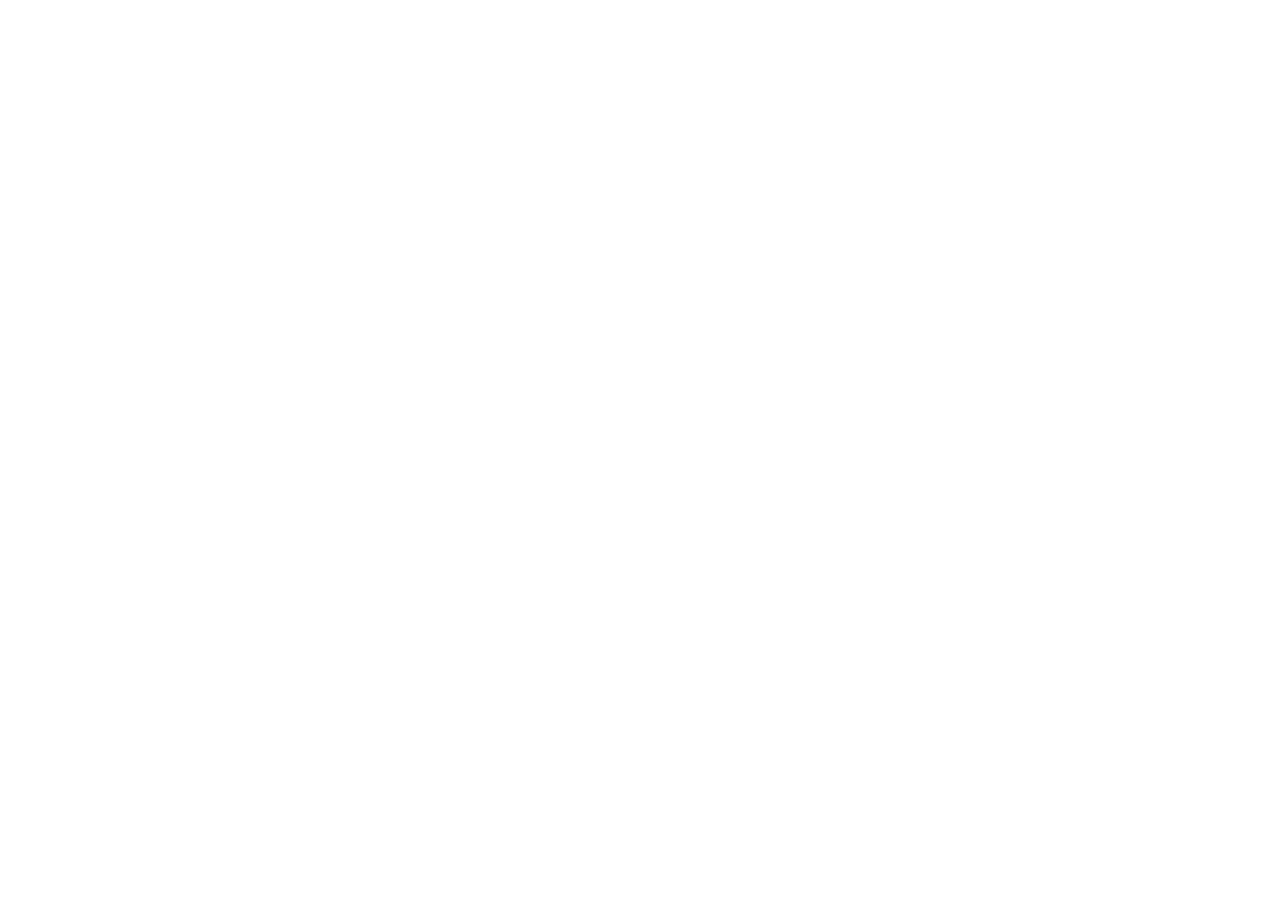
==== personalPortfolio/index.html @ 3214678d "personalPortfolio" ====
<!DOCTYPE html>
<html lang="pt-br">
<head>
    <meta charset="UTF-8">
    <meta name="viewport" content="width=device-width, initial-scale=1.0">
    <link rel="stylesheet" href="./styles.css">
    <title>Portfólio Pessoal</title>
</head>
<body>
    
</body>
</html>
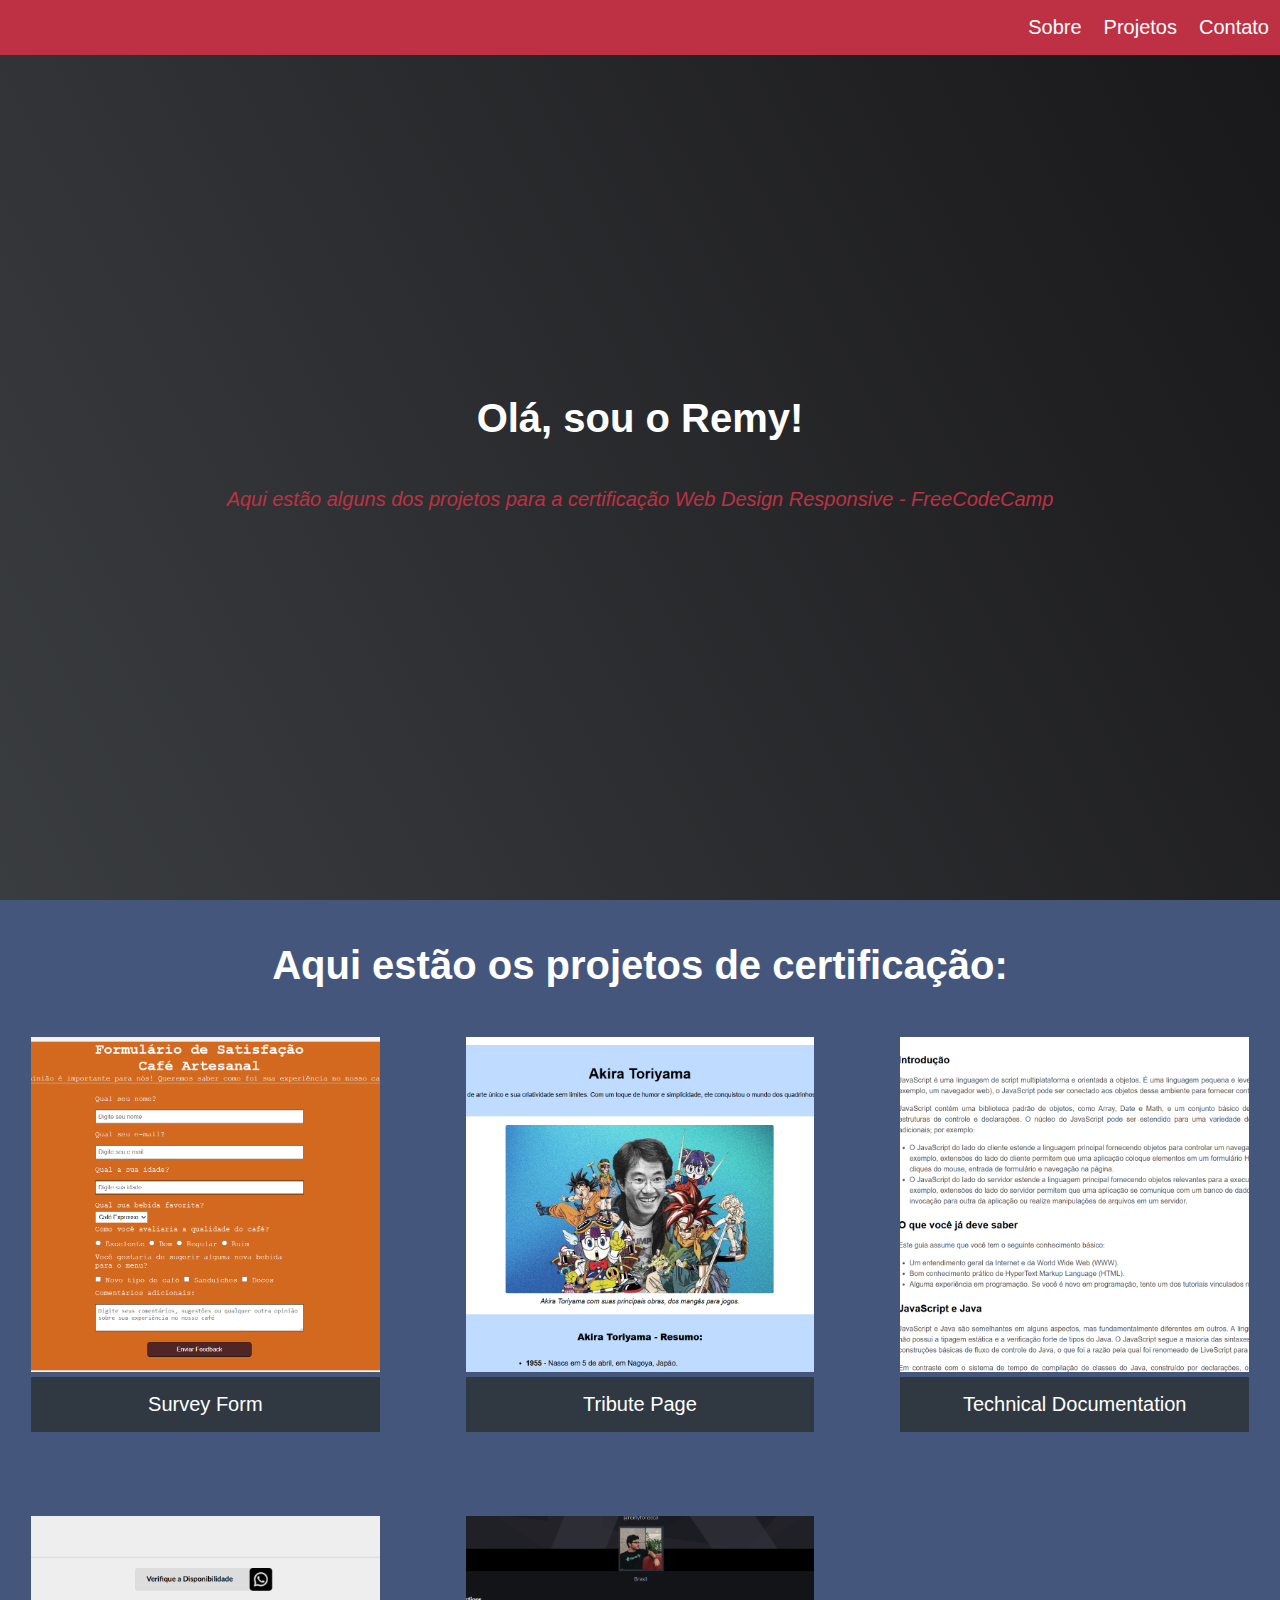
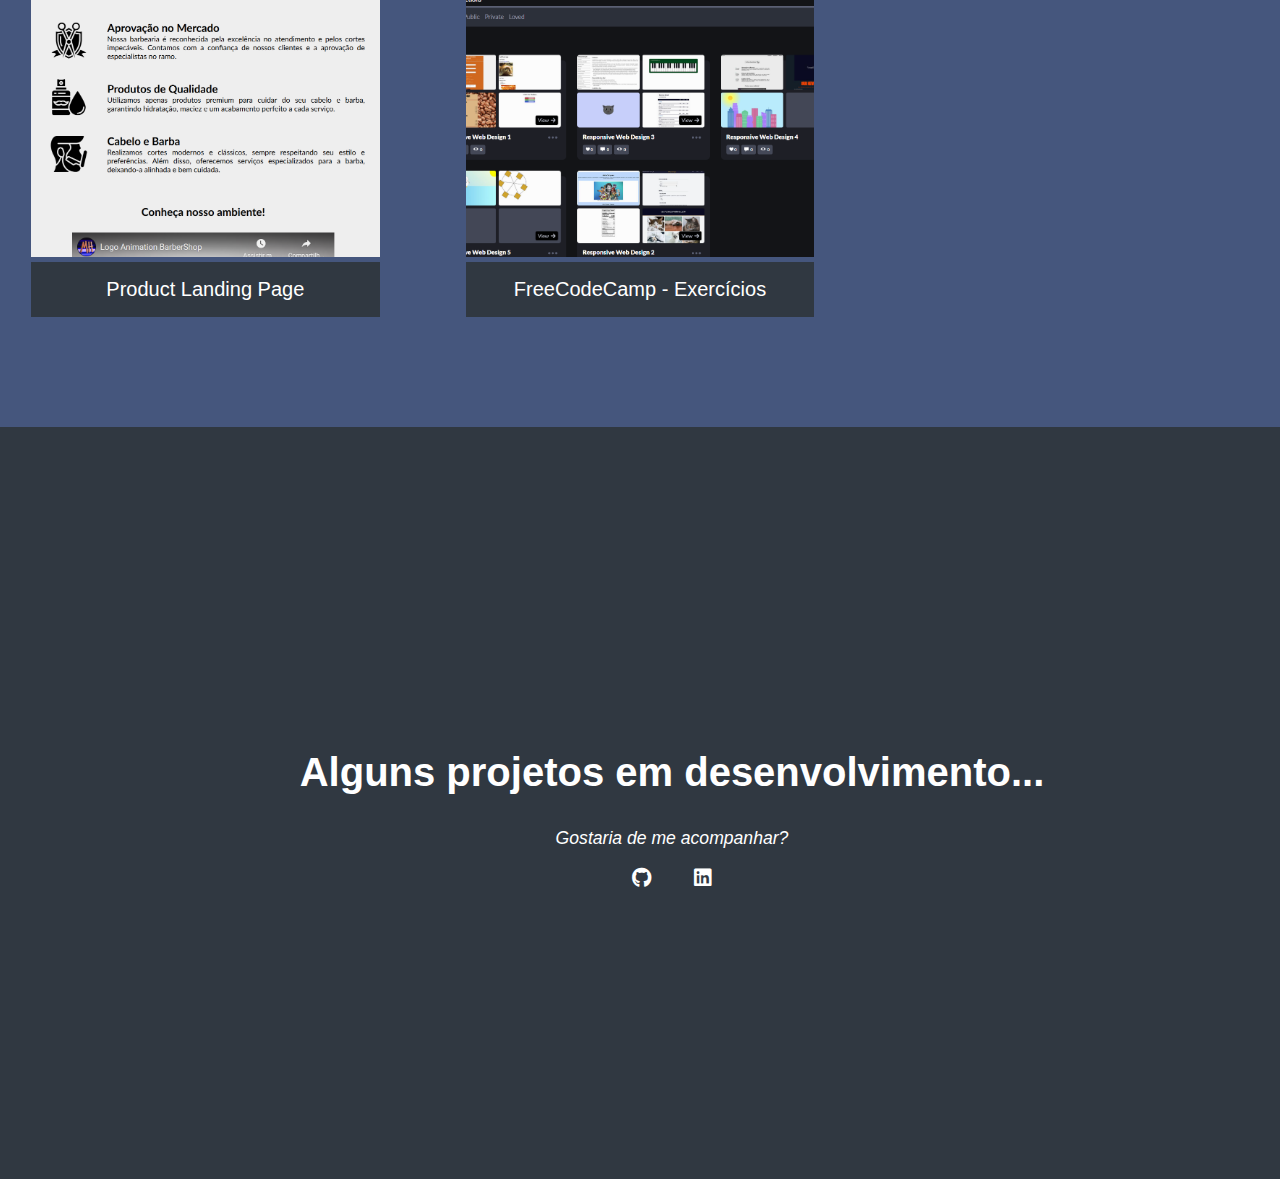
==== commit 6f97ddb4: "personalPortfoloio" ====
--- a/personalPortfolio/index.html
+++ b/personalPortfolio/index.html
@@ -4,9 +4,40 @@
     <meta charset="UTF-8">
     <meta name="viewport" content="width=device-width, initial-scale=1.0">
     <link rel="stylesheet" href="./styles.css">
+    <link rel="stylesheet" href="https://cdnjs.cloudflare.com/ajax/libs/font-awesome/6.7.2/css/all.min.css" integrity="sha512-Evv84Mr4kqVGRNSgIGL/F/aIDqQb7xQ2vcrdIwxfjThSH8CSR7PBEakCr51Ck+w+/U6swU2Im1vVX0SVk9ABhg==" crossorigin="anonymous" referrerpolicy="no-referrer" />
     <title>Portfólio Pessoal</title>
 </head>
 <body>
-    
+    <nav id="navbar">
+        <ul id="nav-list">
+            <li><a href="#welcome-section">Sobre</a></li>
+            <li><a href="#projects">Projetos</a></li>
+            <li><a href="#contact">Contato</a></li>
+        </ul>
+    </nav>
+    <section id="welcome-section" class="welcome-section">
+        <h1>Olá, sou o Remy!</h1>
+        <p>Aqui estão alguns dos projetos para a certificação Web Design Responsive - FreeCodeCamp</p>
+    </section>
+    <section id="projects" class="projects">
+        <h2>Aqui estão os projetos de certificação:</h2>
+        <div class="projects-grid">
+            <a href="https://github.com/remyfonseca/freecodecamp-WebDesign/tree/main/surveyForm" target="_blank"><img src="./assets/surveyform.png" alt="Avaliação Formulário" class="project-img"><p class="project-title">Survey Form</p></a>
+            <a href="https://github.com/remyfonseca/freecodecamp-WebDesign/tree/main/tributePage" target="_blank"><img src="./assets/tributePage.png" alt="Página de tributo" class="project-img"><p class="project-title">Tribute Page</p></a>
+            <a href="https://github.com/remyfonseca/freecodecamp-WebDesign/tree/main/technicalDocumentationPage" target="_blank"><img src="./assets/technicalDocumentation.png" alt="Documentação técnica" class="project-img"><p class="project-title">Technical Documentation</p></a>
+            <a href="https://github.com/remyfonseca/freecodecamp-WebDesign/tree/main/productLandingPage" target="_blank"><img src="./assets/productLandingPage.png" alt="Landing page de produto" class="project-img"><p class="project-title">Product Landing Page</p></a>
+            <a href="https://codepen.io/remyfonseca/collections/" target="_blank"><img src="./assets/codepen.png" alt="Codepen" class="project-img"><p class="project-title">FreeCodeCamp - Exercícios</p></a>
+        </div>
+    </section>
+    <section id="contact" class="contact">
+        <div id="contact-header">
+            <h2>Alguns projetos em desenvolvimento...</h2>
+            <p>Gostaria de me acompanhar?</p>
+        </div>
+        <div id="contact-links">
+            <a href="" id="profile-link" target="_blank"><i class="fa-brands fa-github"></i></a>
+            <a href="" id="linkedin-link" target="_blank"><i class="fa-brands fa-linkedin"></i></a>
+        </div>
+    </section>
 </body>
 </html>--- a/personalPortfolio/styles.css
+++ b/personalPortfolio/styles.css
@@ -0,0 +1,170 @@
+body{
+    font-family: 'Poppins', sans-serif;
+    margin: 0;
+    padding: 0;
+}   
+
+#navbar{
+    background-color: #be3144;
+    position: fixed;
+    top: 0;
+    left: 0;
+    width: 100%;
+    display: flex;
+    justify-content: flex-end;
+}
+
+#nav-list{
+    display: flex;
+    flex-direction: row;
+}
+
+li{
+    list-style: none;
+}
+
+a{
+    color: white;
+    text-decoration: none;
+    font-size: 20px;
+    padding: 16px 11px;
+    transition: 0.3s;
+}
+
+a:hover{
+    background-color: #45567d;
+    color: #be3144;
+    transition: 0.3s;
+    border-radius: 2px;
+}
+
+#welcome-section{
+    width: 100%;
+    height: 100vh;
+    display: flex;
+    flex-direction: column;
+    align-items: center;
+    justify-content: center;
+    background-color: #000;
+    background: linear-gradient(
+        62deg, 
+        #3a3d40 0%,
+        #181719 100%
+    );
+}
+
+h1{
+    color: white;
+    font-size: 40px;
+    font-weight: 800;
+}
+
+#welcome-section p{
+    color: #be3144;
+    font-size: 20px;
+    font-style: italic;
+    font-weight: 100;
+}
+
+.projects{
+    margin: 0;
+    padding: 10px 20px;
+    text-align: center;
+    background-color: #45567d;
+}
+
+h2{
+    font-size: 40px;
+    color: white;
+}
+
+.project-img{
+    height: calc(100% - 48px);
+    width: 100%;
+    object-fit: cover;
+}
+
+.project-title{
+    color: white;
+    width: 100%;
+    background-color: #303841;
+    margin: 0;
+    padding: 16px 0;
+}
+
+.projects-grid{
+    display: grid;
+    grid-template-columns: repeat(auto-fit, minmax(330px,1fr));
+    grid-gap: 64px;
+    width: 100%;
+    max-width: 1280px;
+    height: 100vh;
+    margin: 0 auto;
+    margin-bottom: 96px;
+    transition: 0.3s;
+}
+
+.project-title:hover::before {
+    content: "<";
+    margin-right: 8px;
+    color: #be3144; 
+}
+
+.project-title:hover::after {
+    content: "/>";
+    margin-left: 8px;
+    color: #be3144; 
+}
+
+#contact{
+    background-color: #303841;
+    width: 100%;
+    height: 80vh;
+    padding: 16px 32px;
+    display: flex;
+    flex-direction: column;
+    justify-content: center;
+    align-items: center;
+}
+
+#contact p{
+    color: white;
+    font-style: italic;
+    font-weight: 100;
+    text-align: center;
+    font-size: 17.6px;
+}
+
+#contact-links a{
+    margin: 5px 8px;
+}
+@media screen and (max-width: 768px){
+    #navbar{
+        justify-content: center;
+        align-items: center;
+    }
+    #nav-list{
+        flex-direction: row;
+        align-items: center;
+    }
+    #welcome-section p{
+        font-size: 16px;
+    }
+    .projects-grid {
+        grid-template-columns: repeat(2, 1fr);
+        grid-gap: 32px;
+        max-width: 100%;
+    }
+    a{
+        padding: 10px 20px;
+    }
+
+    h1{
+        font-size: 30px;
+    }
+
+    h2{
+        font-size: 32px;
+    }
+    
+}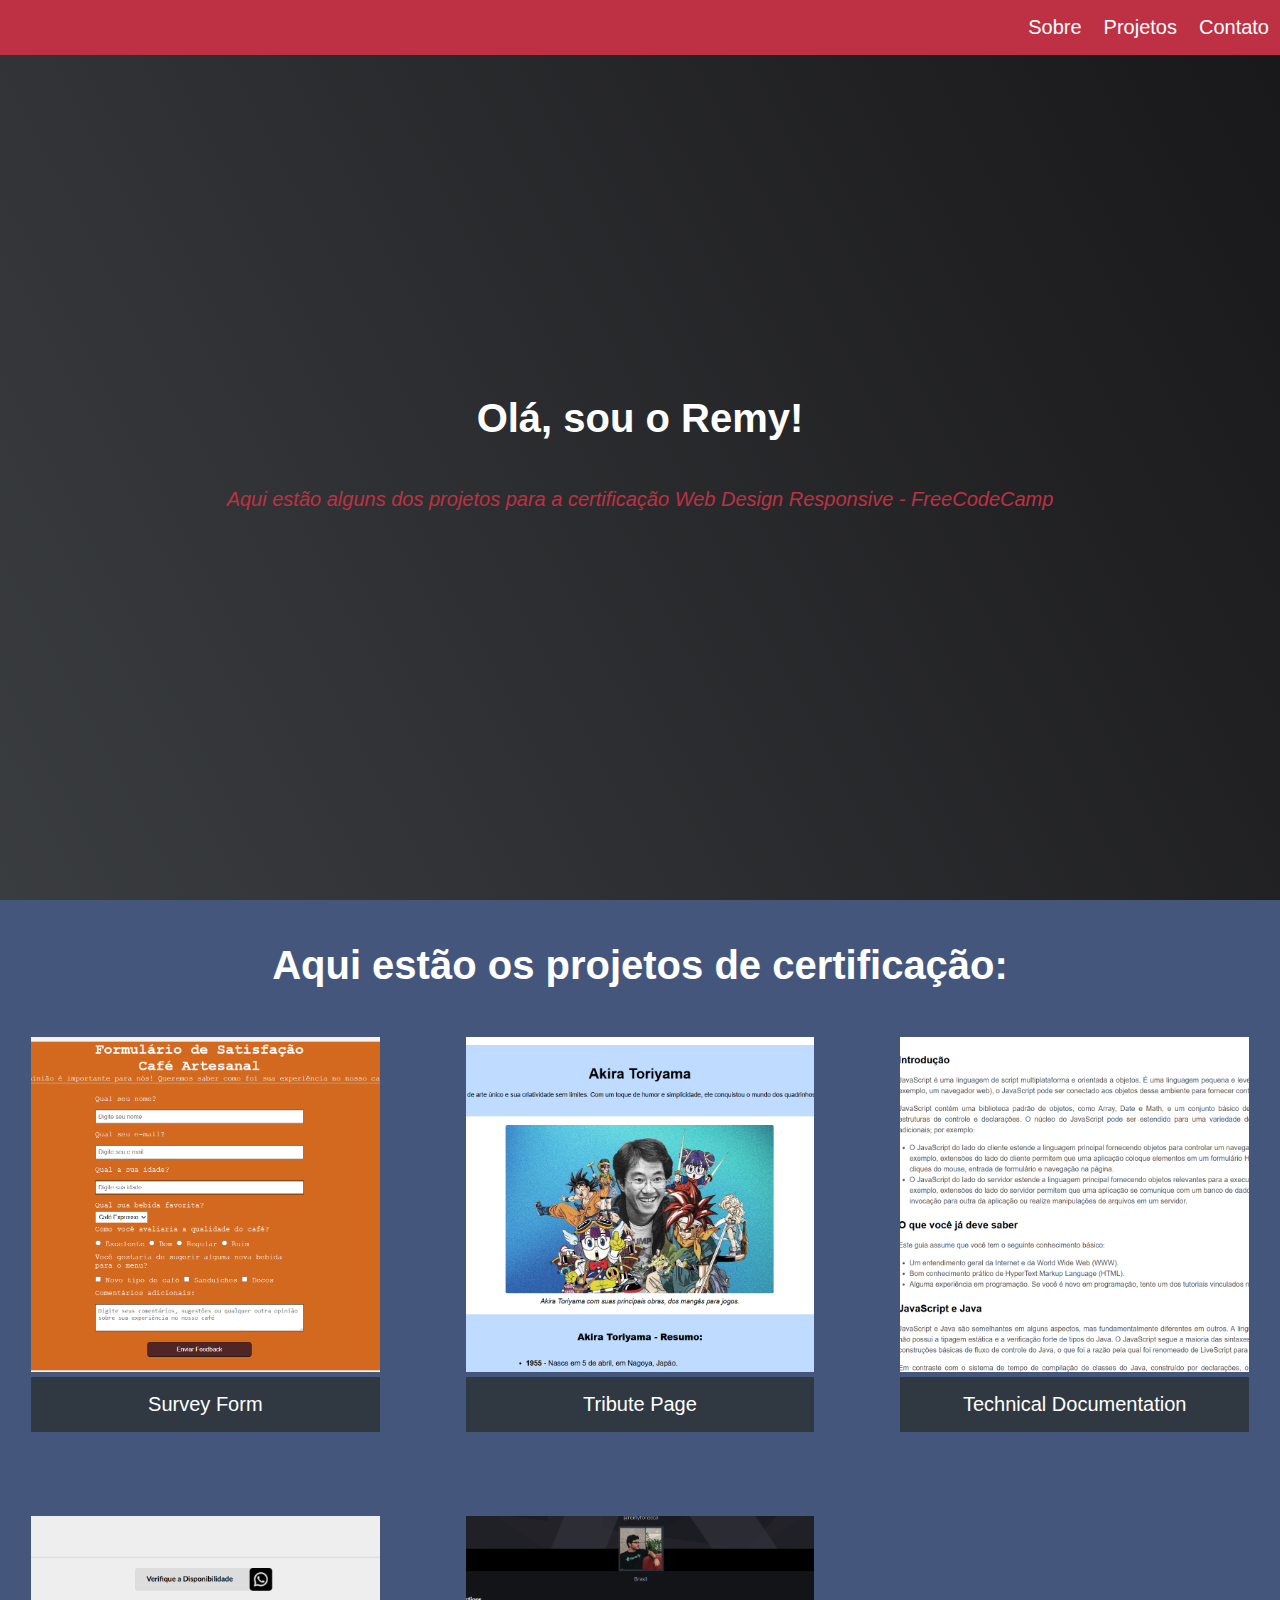
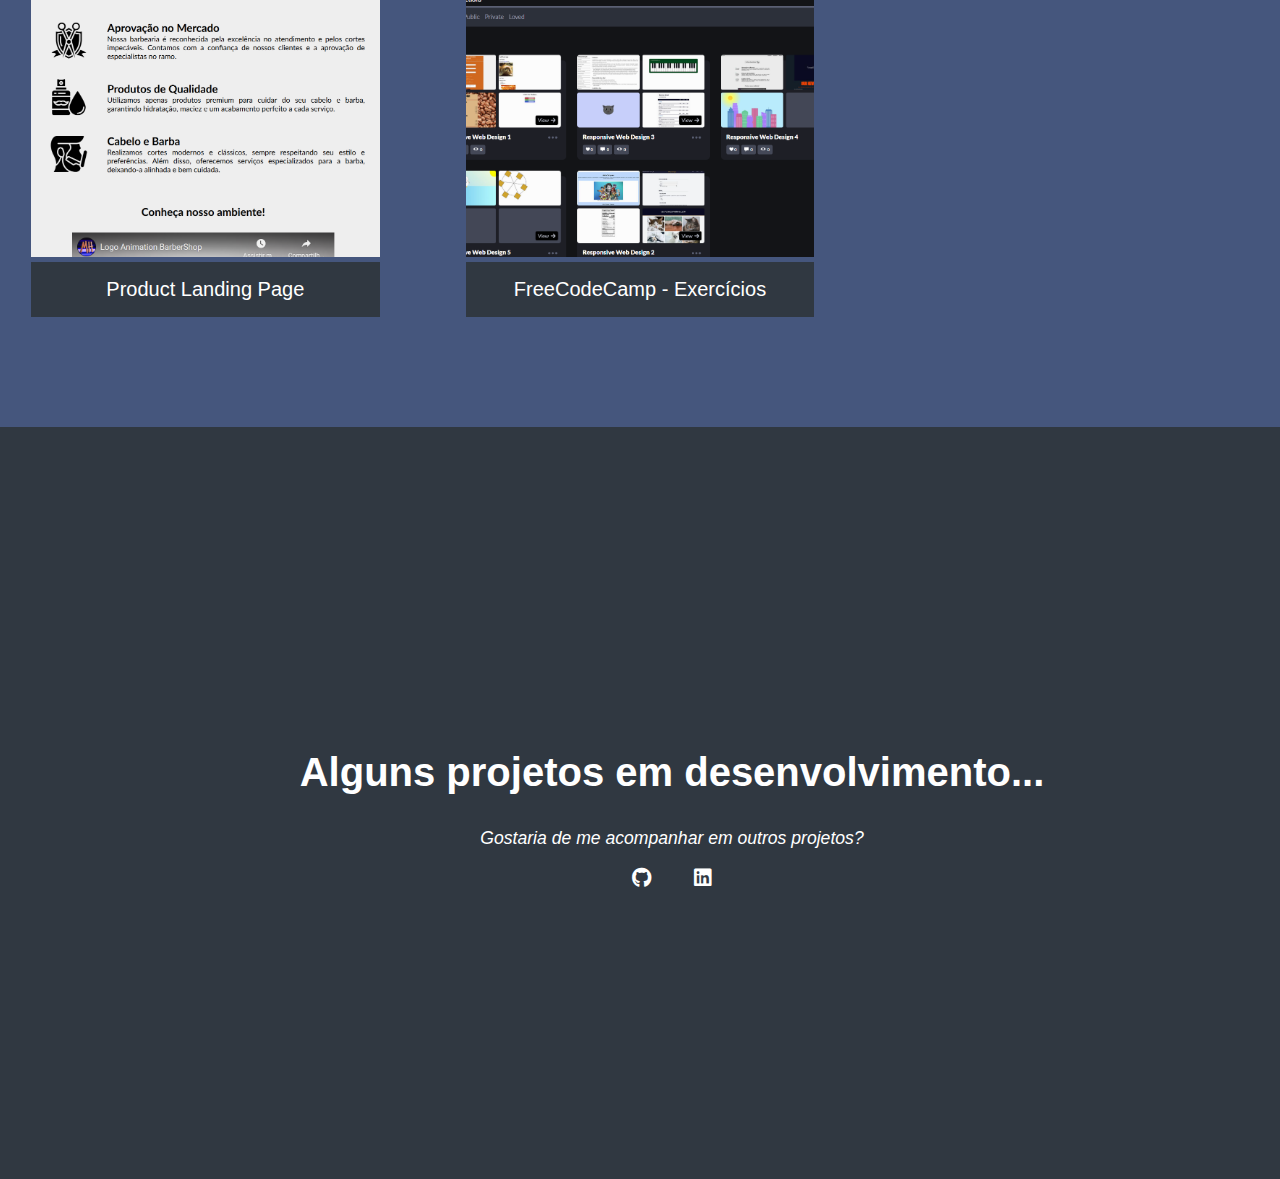
==== commit 3f623c3e: "personalPortfolio" ====
--- a/personalPortfolio/index.html
+++ b/personalPortfolio/index.html
@@ -32,7 +32,7 @@
     <section id="contact" class="contact">
         <div id="contact-header">
             <h2>Alguns projetos em desenvolvimento...</h2>
-            <p>Gostaria de me acompanhar?</p>
+            <p>Gostaria de me acompanhar em outros projetos?</p>
         </div>
         <div id="contact-links">
             <a href="" id="profile-link" target="_blank"><i class="fa-brands fa-github"></i></a>
